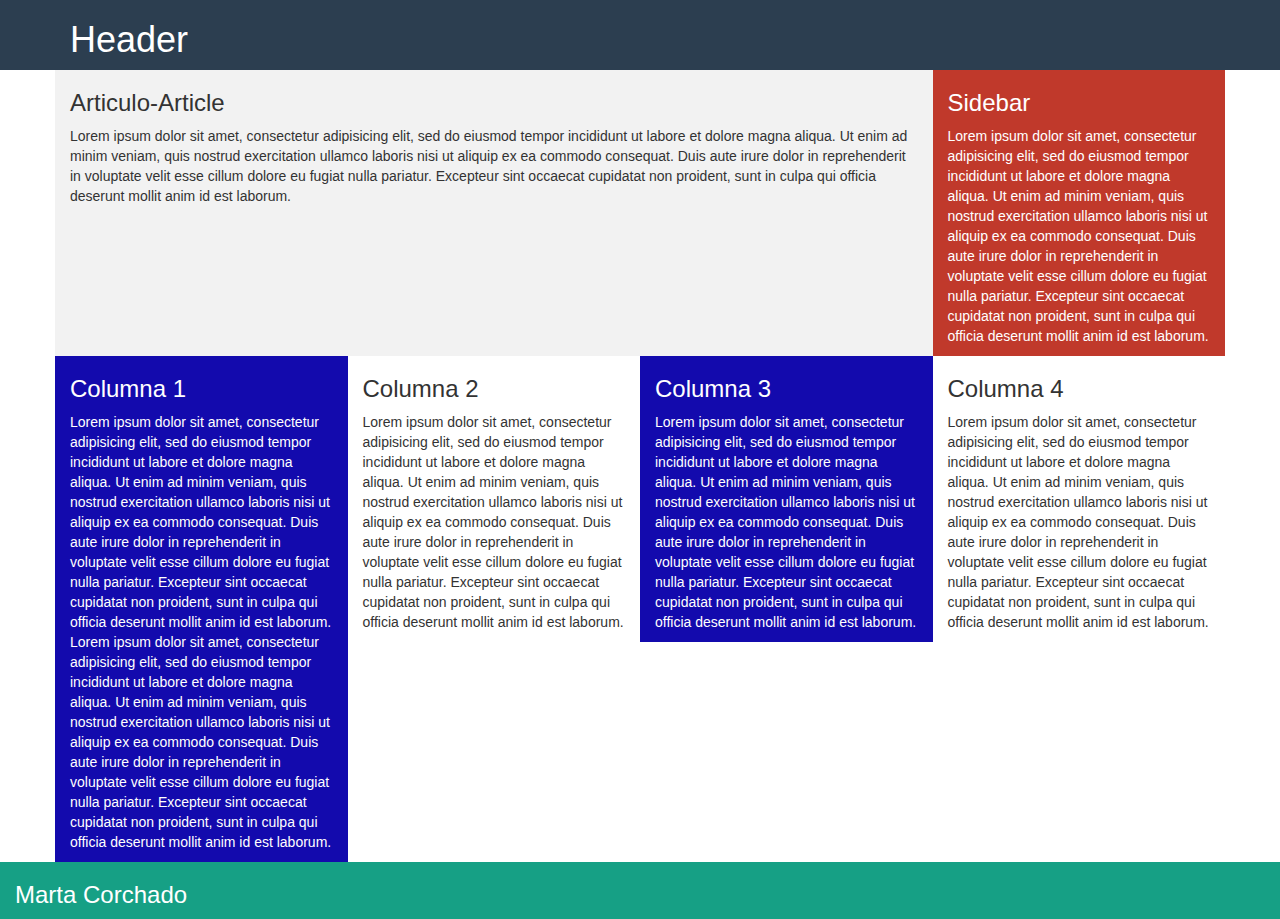
==== Marta/martacorchado_web/index.html @ 8ad37a02 "Web_ME" ====
<!DOCTYPE html>
<html lang="es">
<head>
	<meta charset="UTF-8">
	<title>Pilar Guerra - Psicóloga</title>
	<meta name="viewport" content="width=device-width, user-scalable=no, initial-scale=1.0, maximum-scale=1.0, minimum-scale=1.0">
	<link rel="stylesheet" href="css/bootstrap.min.css">
	<link rel="stylesheet" href="style.css">
</head>
<body>
	<!-- Cabecera de la pagina -->
	<header>
		<div class="container">
			<h1> Header </h1>
		</div>
	</header>
	<!-- Inicio Body -->
	<div class="container">
		<section class="main row">
			<article class="col-xs-12 col-sm-8 col-md-9 col-lg-9">
				<h3>Articulo-Article</h3>
				<p>
					Lorem ipsum dolor sit amet, consectetur adipisicing elit, sed do eiusmod tempor incididunt ut labore et dolore magna aliqua. Ut enim ad minim veniam, quis nostrud exercitation ullamco laboris nisi ut aliquip ex ea commodo consequat. Duis aute irure dolor in reprehenderit in voluptate velit esse cillum dolore eu fugiat nulla pariatur. Excepteur sint occaecat cupidatat non proident, sunt in culpa qui officia deserunt mollit anim id est laborum.
				</p>
			</article>
			<aside class="col-xs-12 col-sm-4 col-md-3 col-lg-3">
				<h3>Sidebar</h3>
				<p>
					Lorem ipsum dolor sit amet, consectetur adipisicing elit, sed do eiusmod tempor incididunt ut labore et dolore magna aliqua. Ut enim ad minim veniam, quis nostrud exercitation ullamco laboris nisi ut aliquip ex ea commodo consequat. Duis aute irure dolor in reprehenderit in voluptate velit esse cillum dolore eu fugiat nulla pariatur. Excepteur sint occaecat cupidatat non proident, sunt in culpa qui officia deserunt mollit anim id est laborum.
				</p>
			</aside>
		</section>
		<!-- Segunda sección -->
		<div class="row">
			<!-- Cuatro columnas de 3 -->
			<div class="color1 col-xs-12 col-sm-6 col-md-3">
				<h3>Columna 1</h3>
				<p>
					Lorem ipsum dolor sit amet, consectetur adipisicing elit, sed do eiusmod tempor incididunt ut labore et dolore magna aliqua. Ut enim ad minim veniam, quis nostrud exercitation ullamco laboris nisi ut aliquip ex ea commodo consequat. Duis aute irure dolor in reprehenderit in voluptate velit esse cillum dolore eu fugiat nulla pariatur. Excepteur sint occaecat cupidatat non proident, sunt in culpa qui officia deserunt mollit anim id est laborum.
					Lorem ipsum dolor sit amet, consectetur adipisicing elit, sed do eiusmod tempor incididunt ut labore et dolore magna aliqua. Ut enim ad minim veniam, quis nostrud exercitation ullamco laboris nisi ut aliquip ex ea commodo consequat. Duis aute irure dolor in reprehenderit in voluptate velit esse cillum dolore eu fugiat nulla pariatur. Excepteur sint occaecat cupidatat non proident, sunt in culpa qui officia deserunt mollit anim id est laborum.
				</p>
			</div>
			<div class="col-xs-12 col-sm-6 col-md-3">
				<h3>Columna 2</h3>
				<p>
					Lorem ipsum dolor sit amet, consectetur adipisicing elit, sed do eiusmod tempor incididunt ut labore et dolore magna aliqua. Ut enim ad minim veniam, quis nostrud exercitation ullamco laboris nisi ut aliquip ex ea commodo consequat. Duis aute irure dolor in reprehenderit in voluptate velit esse cillum dolore eu fugiat nulla pariatur. Excepteur sint occaecat cupidatat non proident, sunt in culpa qui officia deserunt mollit anim id est laborum.
				</p>
			</div>

			<div class="clearfix visible-sm-block"> </div>

			<div class="color1 col-xs-12 col-sm-6 col-md-3">
				<h3>Columna 3</h3>
				<p>
					Lorem ipsum dolor sit amet, consectetur adipisicing elit, sed do eiusmod tempor incididunt ut labore et dolore magna aliqua. Ut enim ad minim veniam, quis nostrud exercitation ullamco laboris nisi ut aliquip ex ea commodo consequat. Duis aute irure dolor in reprehenderit in voluptate velit esse cillum dolore eu fugiat nulla pariatur. Excepteur sint occaecat cupidatat non proident, sunt in culpa qui officia deserunt mollit anim id est laborum.
				</p>
			</div>
			<div class="col-xs-12 col-sm-6 col-md-3">
				<h3>Columna 4</h3>
				<p>
					Lorem ipsum dolor sit amet, consectetur adipisicing elit, sed do eiusmod tempor incididunt ut labore et dolore magna aliqua. Ut enim ad minim veniam, quis nostrud exercitation ullamco laboris nisi ut aliquip ex ea commodo consequat. Duis aute irure dolor in reprehenderit in voluptate velit esse cillum dolore eu fugiat nulla pariatur. Excepteur sint occaecat cupidatat non proident, sunt in culpa qui officia deserunt mollit anim id est laborum.
				</p>
			</div>
			<!-- FIN Cuatro columnas de 3 -->
		</div>
		<!-- Fin sección -->
	</div>
	<!-- Fin Body -->
	<!-- Footer -->
<footer>
	<div class="container-fluid">
		<h3> Marta Corchado </h3>
	</div>
</footer>
<!-- Fin Footer -->
	<script src="js/jquery.js"></script>
	<script src="js/bootstrap.min.js"></script>
</body>
</html>
---- Marta/martacorchado_web/style.css ----
header {
  background: #2c3e50;
  color: #fff;
}

.main {
  background: #f2f2f2;
}

.color1 {
  color: #fff;
  background: #130aad;
}

aside {
  background: #c0392b;
  color: #fff;
}

footer {
  background: #16a085;
  color: #fff;
}
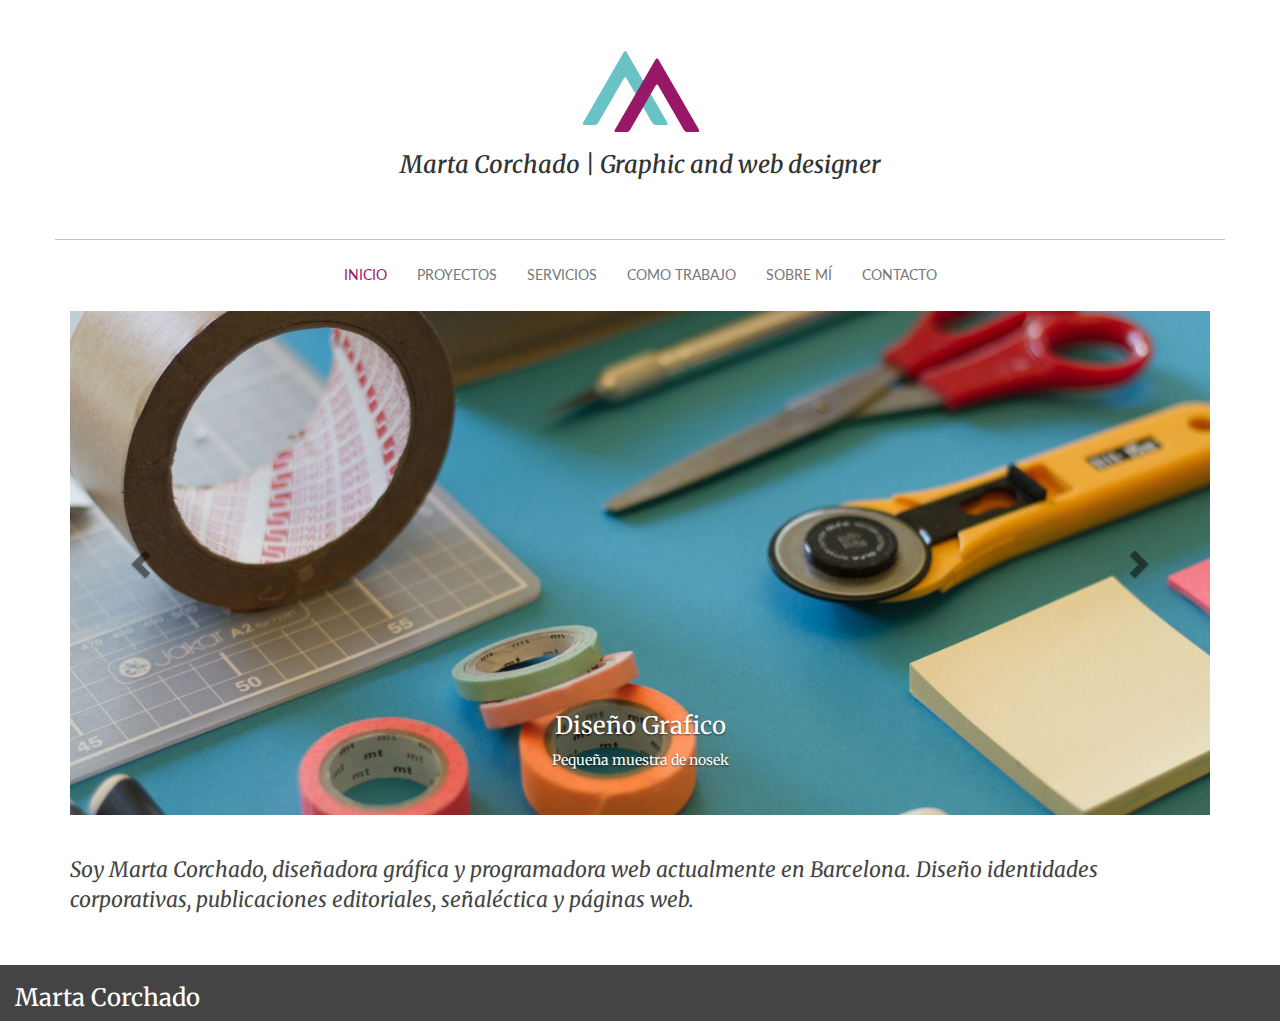
==== commit e17a4323: "Menu" ====
--- a/Marta/martacorchado_web/index.html
+++ b/Marta/martacorchado_web/index.html
@@ -2,70 +2,109 @@
 <html lang="es">
 <head>
 	<meta charset="UTF-8">
-	<title>Pilar Guerra - Psicóloga</title>
+
+	<!-- Bootstrap Core CSS -->
 	<meta name="viewport" content="width=device-width, user-scalable=no, initial-scale=1.0, maximum-scale=1.0, minimum-scale=1.0">
-	<link rel="stylesheet" href="css/bootstrap.min.css">
+	<link rel="stylesheet" href="css/bootstrap.css">
 	<link rel="stylesheet" href="style.css">
+
+	<!--FAVICON -->
+	<link href="img/favicon.png" rel="icon" type="image/png">
+
+	<!--SEO Elements -->
+	<title>Marta Corchado | Diseño gráfico y web | Diseño gráfico y web para particulares y empresas</title>
+	<meta name="Description" content="Portfolio de diseño gráfico y web." >
+	<meta name="Keywords" content="portfolio, diseño, diseño gráfico, diseño web, proyectos, innovacion, creatividad">
+
+	<!-- Custom CSS -->
+	<link href="css/style.css" rel="stylesheet">
+	<!-- Typography -->
+	<link href='https://fonts.googleapis.com/css?family=Merriweather:400,300italic,300,400italic,700,700italic,900,900italic&subset=latin,latin-ext' rel='stylesheet' type='text/css'>
+	<link href='https://fonts.googleapis.com/css?family=Lato:400,300' rel='stylesheet' type='text/css'>
+
 </head>
-<body>
-	<!-- Cabecera de la pagina -->
-	<header>
-		<div class="container">
-			<h1> Header </h1>
-		</div>
-	</header>
-	<!-- Inicio Body -->
-	<div class="container">
-		<section class="main row">
-			<article class="col-xs-12 col-sm-8 col-md-9 col-lg-9">
-				<h3>Articulo-Article</h3>
-				<p>
-					Lorem ipsum dolor sit amet, consectetur adipisicing elit, sed do eiusmod tempor incididunt ut labore et dolore magna aliqua. Ut enim ad minim veniam, quis nostrud exercitation ullamco laboris nisi ut aliquip ex ea commodo consequat. Duis aute irure dolor in reprehenderit in voluptate velit esse cillum dolore eu fugiat nulla pariatur. Excepteur sint occaecat cupidatat non proident, sunt in culpa qui officia deserunt mollit anim id est laborum.
-				</p>
-			</article>
-			<aside class="col-xs-12 col-sm-4 col-md-3 col-lg-3">
-				<h3>Sidebar</h3>
-				<p>
-					Lorem ipsum dolor sit amet, consectetur adipisicing elit, sed do eiusmod tempor incididunt ut labore et dolore magna aliqua. Ut enim ad minim veniam, quis nostrud exercitation ullamco laboris nisi ut aliquip ex ea commodo consequat. Duis aute irure dolor in reprehenderit in voluptate velit esse cillum dolore eu fugiat nulla pariatur. Excepteur sint occaecat cupidatat non proident, sunt in culpa qui officia deserunt mollit anim id est laborum.
-				</p>
-			</aside>
-		</section>
-		<!-- Segunda sección -->
-		<div class="row">
-			<!-- Cuatro columnas de 3 -->
-			<div class="color1 col-xs-12 col-sm-6 col-md-3">
-				<h3>Columna 1</h3>
-				<p>
-					Lorem ipsum dolor sit amet, consectetur adipisicing elit, sed do eiusmod tempor incididunt ut labore et dolore magna aliqua. Ut enim ad minim veniam, quis nostrud exercitation ullamco laboris nisi ut aliquip ex ea commodo consequat. Duis aute irure dolor in reprehenderit in voluptate velit esse cillum dolore eu fugiat nulla pariatur. Excepteur sint occaecat cupidatat non proident, sunt in culpa qui officia deserunt mollit anim id est laborum.
-					Lorem ipsum dolor sit amet, consectetur adipisicing elit, sed do eiusmod tempor incididunt ut labore et dolore magna aliqua. Ut enim ad minim veniam, quis nostrud exercitation ullamco laboris nisi ut aliquip ex ea commodo consequat. Duis aute irure dolor in reprehenderit in voluptate velit esse cillum dolore eu fugiat nulla pariatur. Excepteur sint occaecat cupidatat non proident, sunt in culpa qui officia deserunt mollit anim id est laborum.
-				</p>
+<body  data-spy="scroll" data-target=".navbar" data-offset="50">
+<div id="cabecera" class="hidden-xs">
+	<img src="img/logo.png"/>
+	<h3>Marta Corchado | Graphic and web designer </h3>
+</div>
+
+	<nav class="navbar navbar-default"  data-spy="affix" data-offset-top="197" role="navigation">
+		<p class="container" id="line">
+	  <!-- Hamburguesa -->
+	  <div class="navbar-header">
+	    <button type="button" class="navbar-toggle " data-toggle="collapse"
+	            data-target=".navbar-ex1-collapse">
+	      <span class="sr-only">Desplegar navegación</span>
+	      <span class="icon-bar"></span>
+	      <span class="icon-bar"></span>
+	      <span class="icon-bar"></span>
+	    </button>
+	    <a class="navbar-brand visible-xs-block" href="#" id="cabecera-responsive"> <img src="img/logo.png" id="logo-cabecera" /> Marta Corchado</a>
+	  </div>
+
+	  <!-- Menú -->
+		<div class="collapse navbar-collapse navbar-ex1-collapse">
+	    <ul class="nav navbar-nav">
+	      <li class="active"><a href="#">Inicio</a></li>
+	      <li><a href="#">Proyectos</a></li>
+	    	<li><a href="#">Servicios</a></li>
+				<li><a href="#">Como trabajo</a></li>
+				<li><a href="#">Sobre mí</a></li>
+				<li><a href="#">Contacto</a></li>
+	    </ul>
+
+	  </div>
+		</p>
+	</nav>
+
+
+
+	<!-- Carousel -->
+	<div id="carousel-example-generic" class="container carousel slide" data-ride="carousel">
+	  <!-- Wrapper for slides -->
+	  <div class="carousel-inner" role="listbox">
+	    <div class="item active">
+	      <img src="img/carousel/1.jpg" alt=" ... " data-holder-rendered="true">
+	      <div class="carousel-caption">
+					<h3> <a src="#"> Diseño Grafico </a></h3>
+			    <p> Pequeña muestra de nosek </p>
+	      </div>
+	    </div>
+			<div class="item">
+			  <img src="img/carousel/1.jpg" alt=" ... " data-holder-rendered="true">
+			  <div class="carousel-caption">
+			    <h3>...</h3>
+			    <p> ... </p>
+			  </div>
 			</div>
-			<div class="col-xs-12 col-sm-6 col-md-3">
-				<h3>Columna 2</h3>
-				<p>
-					Lorem ipsum dolor sit amet, consectetur adipisicing elit, sed do eiusmod tempor incididunt ut labore et dolore magna aliqua. Ut enim ad minim veniam, quis nostrud exercitation ullamco laboris nisi ut aliquip ex ea commodo consequat. Duis aute irure dolor in reprehenderit in voluptate velit esse cillum dolore eu fugiat nulla pariatur. Excepteur sint occaecat cupidatat non proident, sunt in culpa qui officia deserunt mollit anim id est laborum.
-				</p>
+			<div class="item">
+			  <img src="img/carousel/1.jpg" alt=" ... " data-holder-rendered="true">
+			  <div class="carousel-caption">
+			    <h3>...</h3>
+			    <p> ... </p>
+			  </div>
 			</div>
+	  </div>
 
-			<div class="clearfix visible-sm-block"> </div>
+	  <!-- Controls -->
+	  <a class="left carousel-control" href="#carousel-example-generic" role="button" data-slide="prev">
+	    <span class="glyphicon glyphicon-chevron-left" aria-hidden="true"></span>
+	    <span class="sr-only">Previous</span>
+	  </a>
+	  <a class="right carousel-control" href="#carousel-example-generic" role="button" data-slide="next">
+	    <span class="glyphicon glyphicon-chevron-right" aria-hidden="true"></span>
+	    <span class="sr-only">Next</span>
+	  </a>
+	</div>
 
-			<div class="color1 col-xs-12 col-sm-6 col-md-3">
-				<h3>Columna 3</h3>
-				<p>
-					Lorem ipsum dolor sit amet, consectetur adipisicing elit, sed do eiusmod tempor incididunt ut labore et dolore magna aliqua. Ut enim ad minim veniam, quis nostrud exercitation ullamco laboris nisi ut aliquip ex ea commodo consequat. Duis aute irure dolor in reprehenderit in voluptate velit esse cillum dolore eu fugiat nulla pariatur. Excepteur sint occaecat cupidatat non proident, sunt in culpa qui officia deserunt mollit anim id est laborum.
-				</p>
-			</div>
-			<div class="col-xs-12 col-sm-6 col-md-3">
-				<h3>Columna 4</h3>
-				<p>
-					Lorem ipsum dolor sit amet, consectetur adipisicing elit, sed do eiusmod tempor incididunt ut labore et dolore magna aliqua. Ut enim ad minim veniam, quis nostrud exercitation ullamco laboris nisi ut aliquip ex ea commodo consequat. Duis aute irure dolor in reprehenderit in voluptate velit esse cillum dolore eu fugiat nulla pariatur. Excepteur sint occaecat cupidatat non proident, sunt in culpa qui officia deserunt mollit anim id est laborum.
-				</p>
-			</div>
-			<!-- FIN Cuatro columnas de 3 -->
-		</div>
-		<!-- Fin sección -->
-	</div>
-	<!-- Fin Body -->
+<div class="container">
+<p id="description-me">
+	Soy Marta Corchado, diseñadora gráfica y programadora web actualmente en Barcelona. Diseño identidades corporativas, publicaciones editoriales, señaléctica y páginas web.
+</p>
+
+</div>
+
 	<!-- Footer -->
 <footer>
 	<div class="container-fluid">
--- a/Marta/martacorchado_web/css/style.css
+++ b/Marta/martacorchado_web/css/style.css
@@ -0,0 +1,72 @@
+/* CSS Document */
+
+body {
+    position: relative;
+    font-family: 'Merriweather', serif;
+}
+
+/* Menú */
+.affix {
+    top:0;
+    width: 100%;
+    z-index: 9999 !important;
+    background-color: rgba(255, 255, 255, 0.9);
+}
+.navbar {
+    margin-bottom: 0px;
+    font-family: 'Lato', sans-serif;
+    font-weight: 400;
+    font-style: normal;
+    font-size: 1em;
+    text-transform: uppercase;
+}
+
+.affix ~ .container-fluid {
+   position: relative;
+   top: 50px;
+
+}
+
+#line {
+  border-color: #c4c4c4;
+  border-style: solid none none;
+  border-width: 1px;
+}
+
+#cabecera {
+  background-color:#fff;
+  margin: 0 auto;
+  padding: 50px;
+  text-align: center;
+  font-weight: 900;
+  font-style: italic;
+}
+
+#cabecera-responsive {
+  color: #000;
+  font-family: 'Merriweather', serif;
+  font-weight: 400;
+  font-style: italic;
+  text-transform: capitalize;;
+}
+
+#logo-cabecera{
+  width: 30px;
+  float: left;
+  margin-top: -5px;
+  margin-right: 10px;
+}
+
+#description-me{
+  padding: 40px 0px;
+  font-weight: 400;
+  font-style: italic;
+  font-size: 1.5em;
+  color: #444444;
+}
+
+
+footer {
+  background: #444444;
+  color: #fff;
+}
